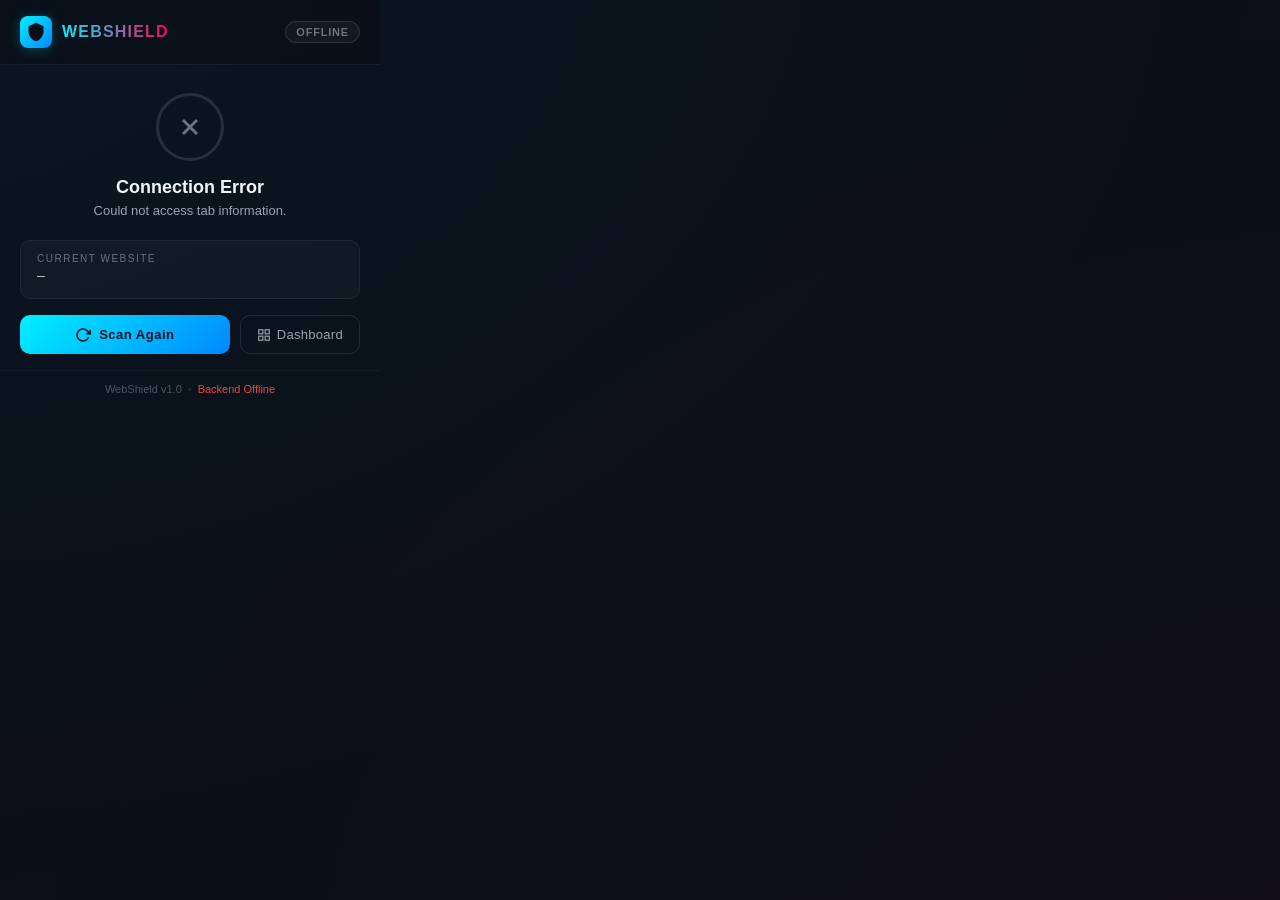
==== chrome-extension/popup.html @ 5a65c7ff "extension Added" ====
<!DOCTYPE html>
<html lang="en">
<head>
  <meta charset="UTF-8">
  <meta name="viewport" content="width=device-width, initial-scale=1.0">
  <title>WebShield - Phishing Detector</title>
  <link rel="stylesheet" href="popup.css">
</head>
<body>
  <!-- Header -->
  <header class="header">
    <div class="header-brand">
      <div class="header-icon">
        <svg viewBox="0 0 24 24" width="20" height="20" fill="currentColor">
          <path d="M12 1L3 5v6c0 5.55 3.84 10.74 9 12 5.16-1.26 9-6.45 9-12V5l-9-4z"/>
        </svg>
      </div>
      <span class="header-title">WebShield</span>
    </div>
    <div class="header-badge" id="status-badge">Scanning...</div>
  </header>

  <!-- Status Section -->
  <section class="status-section" id="status-section">
    <div class="status-indicator" id="status-indicator">
      <div class="status-ring" id="status-ring">
        <div class="status-icon-inner" id="status-icon-inner">
          <svg id="icon-loading" class="spin" viewBox="0 0 24 24" width="28" height="28" fill="none" stroke="currentColor" stroke-width="2.5">
            <path d="M12 2a10 10 0 0 1 10 10" stroke-linecap="round"/>
          </svg>
          <svg id="icon-safe" class="hidden" viewBox="0 0 24 24" width="28" height="28" fill="none" stroke="currentColor" stroke-width="2.5">
            <polyline points="20 6 9 17 4 12"/>
          </svg>
          <svg id="icon-danger" class="hidden" viewBox="0 0 24 24" width="28" height="28" fill="currentColor">
            <path d="M12 1L3 5v6c0 5.55 3.84 10.74 9 12 5.16-1.26 9-6.45 9-12V5l-9-4zm-1 6h2v2h-2V7zm0 4h2v6h-2v-6z"/>
          </svg>
          <svg id="icon-error" class="hidden" viewBox="0 0 24 24" width="28" height="28" fill="none" stroke="currentColor" stroke-width="2.5">
            <line x1="18" y1="6" x2="6" y2="18"/><line x1="6" y1="6" x2="18" y2="18"/>
          </svg>
        </div>
      </div>
    </div>
    <h2 class="status-title" id="status-title">Analyzing...</h2>
    <p class="status-message" id="status-message">Checking website safety</p>
  </section>

  <!-- URL Display -->
  <section class="url-section" id="url-section">
    <div class="url-label">Current Website</div>
    <div class="url-text" id="current-url" title="">—</div>
  </section>

  <!-- Risk Details (shown after scan) -->
  <section class="details-section hidden" id="details-section">
    <!-- Signals -->
    <div class="signals-container" id="signals-container">
      <div class="signals-title">Detection Signals</div>
      <ul class="signals-list" id="signals-list">
        <!-- Dynamically populated -->
      </ul>
    </div>
  </section>

  <!-- Actions -->
  <section class="actions-section">
    <button class="btn-scan" id="btn-scan">
      <svg viewBox="0 0 24 24" width="16" height="16" fill="none" stroke="currentColor" stroke-width="2.5">
        <polyline points="23 4 23 10 17 10"/><path d="M20.49 15a9 9 0 1 1-2.12-9.36L23 10"/>
      </svg>
      Scan Again
    </button>
    <a href="http://127.0.0.1:5000/dashboard" target="_blank" class="btn-dashboard" id="btn-dashboard">
      <svg viewBox="0 0 24 24" width="14" height="14" fill="none" stroke="currentColor" stroke-width="2">
        <rect x="3" y="3" width="7" height="7"/><rect x="14" y="3" width="7" height="7"/>
        <rect x="14" y="14" width="7" height="7"/><rect x="3" y="14" width="7" height="7"/>
      </svg>
      Dashboard
    </a>
  </section>

  <!-- Footer -->
  <footer class="footer">
    <span>WebShield v1.0</span>
    <span class="footer-dot">•</span>
    <span id="dataset-status">Backend Connected</span>
  </footer>

  <script src="popup.js"></script>
</body>
</html>
---- chrome-extension/popup.css ----
/* ============================================
   WebShield Chrome Extension — Popup Styles
   Dark cybersecurity theme matching the website
   ============================================ */

/* Reset & Base */
* {
  margin: 0;
  padding: 0;
  box-sizing: border-box;
}

body {
  width: 380px;
  min-height: 480px;
  background: #0b0f19;
  color: #f3f4f6;
  font-family: 'Segoe UI', 'Inter', -apple-system, BlinkMacSystemFont, sans-serif;
  overflow-x: hidden;
  position: relative;
}

/* Ambient background glow */
body::before {
  content: '';
  position: fixed;
  top: -50%;
  left: -50%;
  width: 200%;
  height: 200%;
  background:
    radial-gradient(ellipse at 20% 20%, rgba(0, 240, 255, 0.04) 0%, transparent 50%),
    radial-gradient(ellipse at 80% 80%, rgba(255, 0, 85, 0.03) 0%, transparent 50%);
  pointer-events: none;
  z-index: 0;
}

.hidden { display: none !important; }

/* ── Header ─────────────────────────────── */

.header {
  display: flex;
  align-items: center;
  justify-content: space-between;
  padding: 16px 20px;
  border-bottom: 1px solid rgba(255, 255, 255, 0.06);
  position: relative;
  z-index: 1;
  background: rgba(11, 15, 25, 0.8);
  backdrop-filter: blur(10px);
}

.header-brand {
  display: flex;
  align-items: center;
  gap: 10px;
}

.header-icon {
  width: 32px;
  height: 32px;
  border-radius: 8px;
  background: linear-gradient(135deg, #00f0ff, #0088ff);
  display: flex;
  align-items: center;
  justify-content: center;
  color: #0b0f19;
  box-shadow: 0 2px 12px rgba(0, 240, 255, 0.25);
}

.header-title {
  font-size: 16px;
  font-weight: 800;
  letter-spacing: 1.2px;
  text-transform: uppercase;
  background: linear-gradient(90deg, #00f0ff, #ff0055);
  -webkit-background-clip: text;
  -webkit-text-fill-color: transparent;
}

.header-badge {
  font-size: 11px;
  font-weight: 600;
  padding: 4px 10px;
  border-radius: 20px;
  text-transform: uppercase;
  letter-spacing: 0.8px;
  background: rgba(255, 170, 0, 0.1);
  color: #ffaa00;
  border: 1px solid rgba(255, 170, 0, 0.2);
  transition: all 0.4s ease;
}

.header-badge.safe {
  background: rgba(0, 204, 102, 0.1);
  color: #00cc66;
  border-color: rgba(0, 204, 102, 0.25);
}

.header-badge.danger {
  background: rgba(255, 0, 85, 0.1);
  color: #ff3366;
  border-color: rgba(255, 0, 85, 0.25);
  animation: badge-pulse 2s ease-in-out infinite;
}

.header-badge.warning {
  background: rgba(255, 170, 0, 0.1);
  color: #ffaa00;
  border-color: rgba(255, 170, 0, 0.25);
}

.header-badge.offline {
  background: rgba(107, 114, 128, 0.1);
  color: #6b7280;
  border-color: rgba(107, 114, 128, 0.25);
}

@keyframes badge-pulse {
  0%, 100% { box-shadow: 0 0 0 0 rgba(255, 0, 85, 0); }
  50% { box-shadow: 0 0 0 6px rgba(255, 0, 85, 0.15); }
}

/* ── Status Section ──────────────────────── */

.status-section {
  text-align: center;
  padding: 28px 20px 20px;
  position: relative;
  z-index: 1;
}

.status-indicator {
  display: flex;
  justify-content: center;
  margin-bottom: 16px;
}

.status-ring {
  width: 68px;
  height: 68px;
  border-radius: 50%;
  border: 3px solid rgba(255, 170, 0, 0.3);
  display: flex;
  align-items: center;
  justify-content: center;
  transition: all 0.5s cubic-bezier(0.4, 0, 0.2, 1);
  position: relative;
}

.status-ring::before {
  content: '';
  position: absolute;
  inset: -6px;
  border-radius: 50%;
  border: 2px solid transparent;
  transition: all 0.5s ease;
}

.status-ring.safe {
  border-color: rgba(0, 204, 102, 0.5);
  box-shadow: 0 0 24px rgba(0, 204, 102, 0.15);
}

.status-ring.safe::before {
  border-color: rgba(0, 204, 102, 0.1);
}

.status-ring.danger {
  border-color: rgba(255, 0, 85, 0.6);
  box-shadow: 0 0 24px rgba(255, 0, 85, 0.2);
  animation: ring-danger-pulse 2s ease-in-out infinite;
}

.status-ring.danger::before {
  border-color: rgba(255, 0, 85, 0.15);
}

.status-ring.warning {
  border-color: rgba(255, 170, 0, 0.5);
  box-shadow: 0 0 24px rgba(255, 170, 0, 0.15);
}

.status-ring.offline {
  border-color: rgba(107, 114, 128, 0.3);
}

@keyframes ring-danger-pulse {
  0%, 100% { box-shadow: 0 0 20px rgba(255, 0, 85, 0.15); }
  50% { box-shadow: 0 0 35px rgba(255, 0, 85, 0.3); }
}

.status-icon-inner {
  color: #ffaa00;
  transition: color 0.4s ease;
  display: flex;
  align-items: center;
  justify-content: center;
}

.status-icon-inner.safe { color: #00cc66; }
.status-icon-inner.danger { color: #ff3366; }
.status-icon-inner.warning { color: #ffaa00; }
.status-icon-inner.offline { color: #6b7280; }

.spin {
  animation: spin 1s linear infinite;
}

@keyframes spin {
  from { transform: rotate(0deg); }
  to { transform: rotate(360deg); }
}

.status-title {
  font-size: 18px;
  font-weight: 700;
  margin-bottom: 4px;
  transition: color 0.4s ease;
}

.status-title.safe { color: #00cc66; }
.status-title.danger { color: #ff3366; }
.status-title.warning { color: #ffaa00; }

.status-message {
  font-size: 13px;
  color: #9ca3af;
  line-height: 1.4;
}

/* ── URL Section ─────────────────────────── */

.url-section {
  margin: 0 20px;
  padding: 12px 16px;
  background: rgba(255, 255, 255, 0.03);
  border: 1px solid rgba(255, 255, 255, 0.06);
  border-radius: 10px;
  position: relative;
  z-index: 1;
}

.url-label {
  font-size: 10px;
  text-transform: uppercase;
  letter-spacing: 1.5px;
  color: #6b7280;
  margin-bottom: 4px;
}

.url-text {
  font-size: 13px;
  color: #d1d5db;
  font-family: 'Consolas', 'Courier New', monospace;
  white-space: nowrap;
  overflow: hidden;
  text-overflow: ellipsis;
  line-height: 1.4;
}

/* ── Details Section ─────────────────────── */

.details-section {
  padding: 16px 20px 0;
  position: relative;
  z-index: 1;
  animation: slide-up 0.4s cubic-bezier(0.16, 1, 0.3, 1);
}

@keyframes slide-up {
  from { opacity: 0; transform: translateY(10px); }
  to { opacity: 1; transform: translateY(0); }
}


/* ── Signals ─────────────────────────────── */

.signals-container {
  background: rgba(255, 255, 255, 0.02);
  border: 1px solid rgba(255, 255, 255, 0.06);
  border-radius: 10px;
  padding: 12px 14px;
}

.signals-title {
  font-size: 10px;
  text-transform: uppercase;
  letter-spacing: 1.5px;
  color: #6b7280;
  margin-bottom: 8px;
}

.signals-list {
  list-style: none;
  padding: 0;
  max-height: 80px;
  overflow-y: auto;
}

.signals-list li {
  font-size: 12px;
  color: #9ca3af;
  padding: 3px 0 3px 16px;
  position: relative;
  line-height: 1.4;
}

.signals-list li::before {
  content: '›';
  position: absolute;
  left: 2px;
  color: #00f0ff;
  font-weight: 700;
  font-size: 14px;
}

.signals-list li.danger::before {
  color: #ff3366;
}

/* ── Actions ─────────────────────────────── */

.actions-section {
  display: flex;
  gap: 10px;
  padding: 16px 20px;
  position: relative;
  z-index: 1;
}

.btn-scan {
  flex: 1;
  display: flex;
  align-items: center;
  justify-content: center;
  gap: 8px;
  padding: 11px 16px;
  border: none;
  border-radius: 10px;
  font-size: 13px;
  font-weight: 600;
  cursor: pointer;
  background: linear-gradient(135deg, #00f0ff, #0088ff);
  color: #0b0f19;
  letter-spacing: 0.5px;
  transition: all 0.25s ease;
}

.btn-scan:hover {
  transform: translateY(-1px);
  box-shadow: 0 4px 16px rgba(0, 240, 255, 0.3);
}

.btn-scan:active {
  transform: translateY(0);
}

.btn-scan.scanning {
  opacity: 0.7;
  pointer-events: none;
}

.btn-dashboard {
  display: flex;
  align-items: center;
  justify-content: center;
  gap: 6px;
  padding: 11px 16px;
  border: 1px solid rgba(255, 255, 255, 0.1);
  border-radius: 10px;
  font-size: 13px;
  font-weight: 500;
  cursor: pointer;
  background: transparent;
  color: #9ca3af;
  text-decoration: none;
  letter-spacing: 0.3px;
  transition: all 0.25s ease;
}

.btn-dashboard:hover {
  border-color: rgba(0, 240, 255, 0.2);
  color: #d1d5db;
  background: rgba(0, 240, 255, 0.03);
}

/* ── Footer ──────────────────────────────── */

.footer {
  display: flex;
  align-items: center;
  justify-content: center;
  gap: 6px;
  padding: 12px 20px;
  border-top: 1px solid rgba(255, 255, 255, 0.04);
  font-size: 11px;
  color: #4b5563;
  position: relative;
  z-index: 1;
}

.footer-dot {
  opacity: 0.3;
}

/* ── Scrollbar ───────────────────────────── */

::-webkit-scrollbar {
  width: 4px;
}

::-webkit-scrollbar-track {
  background: transparent;
}

::-webkit-scrollbar-thumb {
  background: rgba(255, 255, 255, 0.1);
  border-radius: 4px;
}

::-webkit-scrollbar-thumb:hover {
  background: rgba(255, 255, 255, 0.2);
}
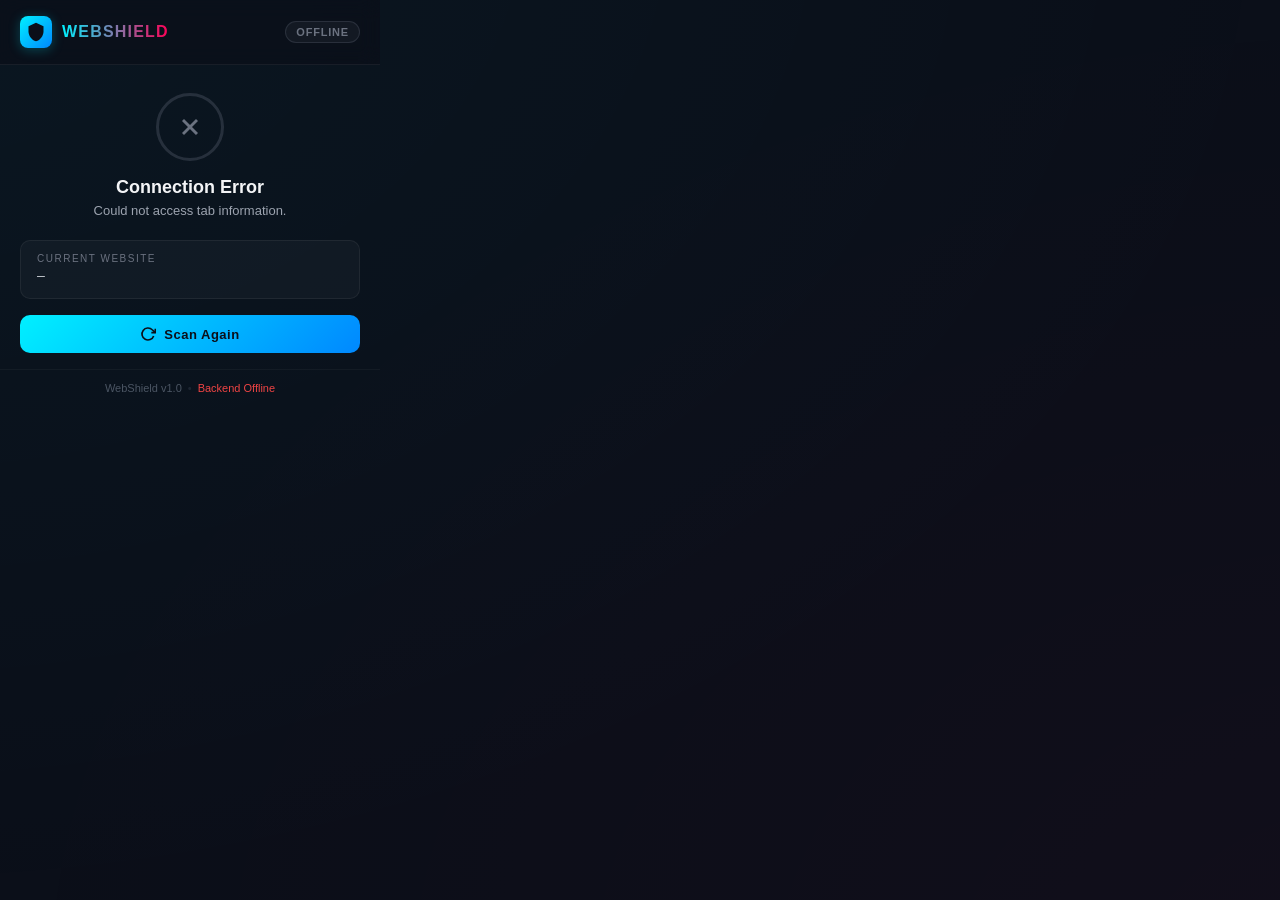
==== commit 03f814ba: "extension check speed" ====
--- a/chrome-extension/popup.html
+++ b/chrome-extension/popup.html
@@ -69,13 +69,6 @@
       </svg>
       Scan Again
     </button>
-    <a href="http://127.0.0.1:5000/dashboard" target="_blank" class="btn-dashboard" id="btn-dashboard">
-      <svg viewBox="0 0 24 24" width="14" height="14" fill="none" stroke="currentColor" stroke-width="2">
-        <rect x="3" y="3" width="7" height="7"/><rect x="14" y="3" width="7" height="7"/>
-        <rect x="14" y="14" width="7" height="7"/><rect x="3" y="14" width="7" height="7"/>
-      </svg>
-      Dashboard
-    </a>
   </section>
 
   <!-- Footer -->
